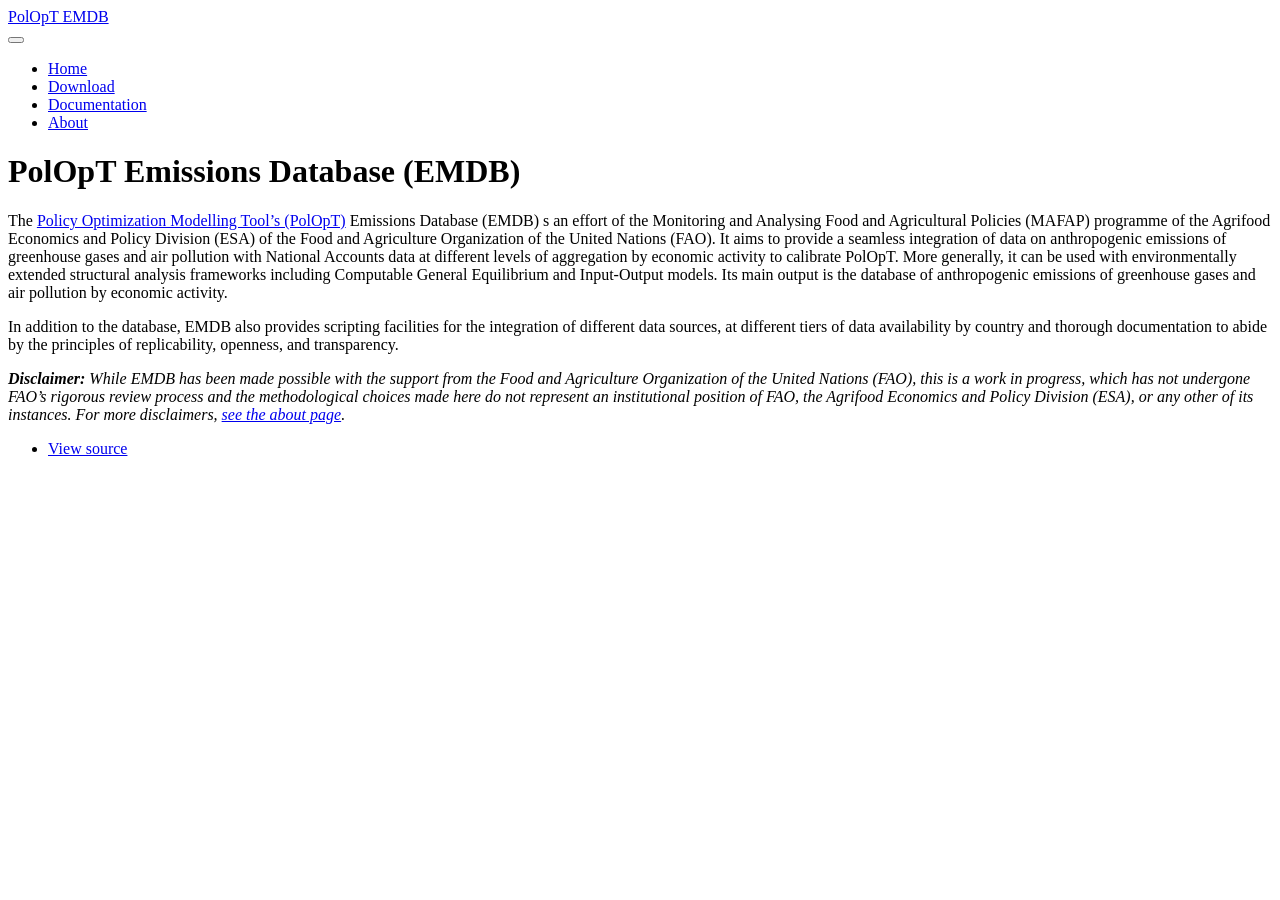
==== docs/index.html @ 10014f80 "Clarified institutional departments behind the effort" ====
<!DOCTYPE html>
<html xmlns="http://www.w3.org/1999/xhtml" lang="en" xml:lang="en"><head>

<meta charset="utf-8">
<meta name="generator" content="quarto-1.6.40">

<meta name="viewport" content="width=device-width, initial-scale=1.0, user-scalable=yes">


<title>PolOpT Emissions Database (EMDB) – PolOpT EMDB</title>
<style>
code{white-space: pre-wrap;}
span.smallcaps{font-variant: small-caps;}
div.columns{display: flex; gap: min(4vw, 1.5em);}
div.column{flex: auto; overflow-x: auto;}
div.hanging-indent{margin-left: 1.5em; text-indent: -1.5em;}
ul.task-list{list-style: none;}
ul.task-list li input[type="checkbox"] {
  width: 0.8em;
  margin: 0 0.8em 0.2em -1em; /* quarto-specific, see https://github.com/quarto-dev/quarto-cli/issues/4556 */ 
  vertical-align: middle;
}
</style>


<script src="site_libs/quarto-nav/quarto-nav.js"></script>
<script src="site_libs/clipboard/clipboard.min.js"></script>
<script src="site_libs/quarto-search/autocomplete.umd.js"></script>
<script src="site_libs/quarto-search/fuse.min.js"></script>
<script src="site_libs/quarto-search/quarto-search.js"></script>
<meta name="quarto:offset" content="./">
<script src="site_libs/quarto-html/quarto.js"></script>
<script src="site_libs/quarto-html/popper.min.js"></script>
<script src="site_libs/quarto-html/tippy.umd.min.js"></script>
<script src="site_libs/quarto-html/anchor.min.js"></script>
<link href="site_libs/quarto-html/tippy.css" rel="stylesheet">
<link href="site_libs/quarto-html/quarto-syntax-highlighting-549806ee2085284f45b00abea8c6df48.css" rel="stylesheet" id="quarto-text-highlighting-styles">
<script src="site_libs/bootstrap/bootstrap.min.js"></script>
<link href="site_libs/bootstrap/bootstrap-icons.css" rel="stylesheet">
<link href="site_libs/bootstrap/bootstrap-f70edf1ebb926de73a17a7e6d4beca0d.min.css" rel="stylesheet" append-hash="true" id="quarto-bootstrap" data-mode="light">
<script id="quarto-search-options" type="application/json">{
  "location": "navbar",
  "copy-button": false,
  "collapse-after": 3,
  "panel-placement": "end",
  "type": "overlay",
  "limit": 50,
  "keyboard-shortcut": [
    "f",
    "/",
    "s"
  ],
  "show-item-context": false,
  "language": {
    "search-no-results-text": "No results",
    "search-matching-documents-text": "matching documents",
    "search-copy-link-title": "Copy link to search",
    "search-hide-matches-text": "Hide additional matches",
    "search-more-match-text": "more match in this document",
    "search-more-matches-text": "more matches in this document",
    "search-clear-button-title": "Clear",
    "search-text-placeholder": "",
    "search-detached-cancel-button-title": "Cancel",
    "search-submit-button-title": "Submit",
    "search-label": "Search"
  }
}</script>


<link rel="stylesheet" href="styles.css">
</head>

<body class="nav-fixed">

<div id="quarto-search-results"></div>
  <header id="quarto-header" class="headroom fixed-top">
    <nav class="navbar navbar-expand-lg " data-bs-theme="dark">
      <div class="navbar-container container-fluid">
      <div class="navbar-brand-container mx-auto">
    <a class="navbar-brand" href="./index.html">
    <span class="navbar-title">PolOpT EMDB</span>
    </a>
  </div>
            <div id="quarto-search" class="" title="Search"></div>
          <button class="navbar-toggler" type="button" data-bs-toggle="collapse" data-bs-target="#navbarCollapse" aria-controls="navbarCollapse" role="menu" aria-expanded="false" aria-label="Toggle navigation" onclick="if (window.quartoToggleHeadroom) { window.quartoToggleHeadroom(); }">
  <span class="navbar-toggler-icon"></span>
</button>
          <div class="collapse navbar-collapse" id="navbarCollapse">
            <ul class="navbar-nav navbar-nav-scroll me-auto">
  <li class="nav-item">
    <a class="nav-link active" href="./index.html" aria-current="page"> 
<span class="menu-text">Home</span></a>
  </li>  
  <li class="nav-item">
    <a class="nav-link" href="./download.html"> 
<span class="menu-text">Download</span></a>
  </li>  
  <li class="nav-item">
    <a class="nav-link" href="./documentation/index.html"> 
<span class="menu-text">Documentation</span></a>
  </li>  
  <li class="nav-item">
    <a class="nav-link" href="./about.html"> 
<span class="menu-text">About</span></a>
  </li>  
</ul>
          </div> <!-- /navcollapse -->
            <div class="quarto-navbar-tools">
</div>
      </div> <!-- /container-fluid -->
    </nav>
</header>
<!-- content -->
<div id="quarto-content" class="quarto-container page-columns page-rows-contents page-layout-article page-navbar">
<!-- sidebar -->
<!-- margin-sidebar -->
    <div id="quarto-margin-sidebar" class="sidebar margin-sidebar zindex-bottom">
        
    </div>
<!-- main -->
<main class="content" id="quarto-document-content">

<header id="title-block-header" class="quarto-title-block default">
<div class="quarto-title">
<h1 class="title">PolOpT Emissions Database (EMDB)</h1>
</div>



<div class="quarto-title-meta">

    
  
    
  </div>
  


</header>


<p>The <a href="https://openknowledge.fao.org/items/a9b06566-1128-4032-9c6e-203211f1d288">Policy Optimization Modelling Tool’s (PolOpT)</a> Emissions Database (EMDB) s an effort of the Monitoring and Analysing Food and Agricultural Policies (MAFAP) programme of the Agrifood Economics and Policy Division (ESA) of the Food and Agriculture Organization of the United Nations (FAO). It aims to provide a seamless integration of data on anthropogenic emissions of greenhouse gases and air pollution with National Accounts data at different levels of aggregation by economic activity to calibrate PolOpT. More generally, it can be used with environmentally extended structural analysis frameworks including Computable General Equilibrium and Input-Output models. Its main output is the database of anthropogenic emissions of greenhouse gases and air pollution by economic activity.</p>
<p>In addition to the database, EMDB also provides scripting facilities for the integration of different data sources, at different tiers of data availability by country and thorough documentation to abide by the principles of replicability, openness, and transparency.</p>
<p><em><strong>Disclaimer:</strong> While EMDB has been made possible with the support from the Food and Agriculture Organization of the United Nations (FAO), this is a work in progress, which has not undergone FAO’s rigorous review process and the methodological choices made here do not represent an institutional position of FAO, the Agrifood Economics and Policy Division (ESA), or any other of its instances. For more disclaimers, <a href="./about.html#disclaimer">see the about page</a>.</em></p>



</main> <!-- /main -->
<script id="quarto-html-after-body" type="application/javascript">
window.document.addEventListener("DOMContentLoaded", function (event) {
  const toggleBodyColorMode = (bsSheetEl) => {
    const mode = bsSheetEl.getAttribute("data-mode");
    const bodyEl = window.document.querySelector("body");
    if (mode === "dark") {
      bodyEl.classList.add("quarto-dark");
      bodyEl.classList.remove("quarto-light");
    } else {
      bodyEl.classList.add("quarto-light");
      bodyEl.classList.remove("quarto-dark");
    }
  }
  const toggleBodyColorPrimary = () => {
    const bsSheetEl = window.document.querySelector("link#quarto-bootstrap");
    if (bsSheetEl) {
      toggleBodyColorMode(bsSheetEl);
    }
  }
  toggleBodyColorPrimary();  
  const icon = "";
  const anchorJS = new window.AnchorJS();
  anchorJS.options = {
    placement: 'right',
    icon: icon
  };
  anchorJS.add('.anchored');
  const isCodeAnnotation = (el) => {
    for (const clz of el.classList) {
      if (clz.startsWith('code-annotation-')) {                     
        return true;
      }
    }
    return false;
  }
  const onCopySuccess = function(e) {
    // button target
    const button = e.trigger;
    // don't keep focus
    button.blur();
    // flash "checked"
    button.classList.add('code-copy-button-checked');
    var currentTitle = button.getAttribute("title");
    button.setAttribute("title", "Copied!");
    let tooltip;
    if (window.bootstrap) {
      button.setAttribute("data-bs-toggle", "tooltip");
      button.setAttribute("data-bs-placement", "left");
      button.setAttribute("data-bs-title", "Copied!");
      tooltip = new bootstrap.Tooltip(button, 
        { trigger: "manual", 
          customClass: "code-copy-button-tooltip",
          offset: [0, -8]});
      tooltip.show();    
    }
    setTimeout(function() {
      if (tooltip) {
        tooltip.hide();
        button.removeAttribute("data-bs-title");
        button.removeAttribute("data-bs-toggle");
        button.removeAttribute("data-bs-placement");
      }
      button.setAttribute("title", currentTitle);
      button.classList.remove('code-copy-button-checked');
    }, 1000);
    // clear code selection
    e.clearSelection();
  }
  const getTextToCopy = function(trigger) {
      const codeEl = trigger.previousElementSibling.cloneNode(true);
      for (const childEl of codeEl.children) {
        if (isCodeAnnotation(childEl)) {
          childEl.remove();
        }
      }
      return codeEl.innerText;
  }
  const clipboard = new window.ClipboardJS('.code-copy-button:not([data-in-quarto-modal])', {
    text: getTextToCopy
  });
  clipboard.on('success', onCopySuccess);
  if (window.document.getElementById('quarto-embedded-source-code-modal')) {
    const clipboardModal = new window.ClipboardJS('.code-copy-button[data-in-quarto-modal]', {
      text: getTextToCopy,
      container: window.document.getElementById('quarto-embedded-source-code-modal')
    });
    clipboardModal.on('success', onCopySuccess);
  }
    var localhostRegex = new RegExp(/^(?:http|https):\/\/localhost\:?[0-9]*\//);
    var mailtoRegex = new RegExp(/^mailto:/);
      var filterRegex = new RegExp('/' + window.location.host + '/');
    var isInternal = (href) => {
        return filterRegex.test(href) || localhostRegex.test(href) || mailtoRegex.test(href);
    }
    // Inspect non-navigation links and adorn them if external
 	var links = window.document.querySelectorAll('a[href]:not(.nav-link):not(.navbar-brand):not(.toc-action):not(.sidebar-link):not(.sidebar-item-toggle):not(.pagination-link):not(.no-external):not([aria-hidden]):not(.dropdown-item):not(.quarto-navigation-tool):not(.about-link)');
    for (var i=0; i<links.length; i++) {
      const link = links[i];
      if (!isInternal(link.href)) {
        // undo the damage that might have been done by quarto-nav.js in the case of
        // links that we want to consider external
        if (link.dataset.originalHref !== undefined) {
          link.href = link.dataset.originalHref;
        }
      }
    }
  function tippyHover(el, contentFn, onTriggerFn, onUntriggerFn) {
    const config = {
      allowHTML: true,
      maxWidth: 500,
      delay: 100,
      arrow: false,
      appendTo: function(el) {
          return el.parentElement;
      },
      interactive: true,
      interactiveBorder: 10,
      theme: 'quarto',
      placement: 'bottom-start',
    };
    if (contentFn) {
      config.content = contentFn;
    }
    if (onTriggerFn) {
      config.onTrigger = onTriggerFn;
    }
    if (onUntriggerFn) {
      config.onUntrigger = onUntriggerFn;
    }
    window.tippy(el, config); 
  }
  const noterefs = window.document.querySelectorAll('a[role="doc-noteref"]');
  for (var i=0; i<noterefs.length; i++) {
    const ref = noterefs[i];
    tippyHover(ref, function() {
      // use id or data attribute instead here
      let href = ref.getAttribute('data-footnote-href') || ref.getAttribute('href');
      try { href = new URL(href).hash; } catch {}
      const id = href.replace(/^#\/?/, "");
      const note = window.document.getElementById(id);
      if (note) {
        return note.innerHTML;
      } else {
        return "";
      }
    });
  }
  const xrefs = window.document.querySelectorAll('a.quarto-xref');
  const processXRef = (id, note) => {
    // Strip column container classes
    const stripColumnClz = (el) => {
      el.classList.remove("page-full", "page-columns");
      if (el.children) {
        for (const child of el.children) {
          stripColumnClz(child);
        }
      }
    }
    stripColumnClz(note)
    if (id === null || id.startsWith('sec-')) {
      // Special case sections, only their first couple elements
      const container = document.createElement("div");
      if (note.children && note.children.length > 2) {
        container.appendChild(note.children[0].cloneNode(true));
        for (let i = 1; i < note.children.length; i++) {
          const child = note.children[i];
          if (child.tagName === "P" && child.innerText === "") {
            continue;
          } else {
            container.appendChild(child.cloneNode(true));
            break;
          }
        }
        if (window.Quarto?.typesetMath) {
          window.Quarto.typesetMath(container);
        }
        return container.innerHTML
      } else {
        if (window.Quarto?.typesetMath) {
          window.Quarto.typesetMath(note);
        }
        return note.innerHTML;
      }
    } else {
      // Remove any anchor links if they are present
      const anchorLink = note.querySelector('a.anchorjs-link');
      if (anchorLink) {
        anchorLink.remove();
      }
      if (window.Quarto?.typesetMath) {
        window.Quarto.typesetMath(note);
      }
      if (note.classList.contains("callout")) {
        return note.outerHTML;
      } else {
        return note.innerHTML;
      }
    }
  }
  for (var i=0; i<xrefs.length; i++) {
    const xref = xrefs[i];
    tippyHover(xref, undefined, function(instance) {
      instance.disable();
      let url = xref.getAttribute('href');
      let hash = undefined; 
      if (url.startsWith('#')) {
        hash = url;
      } else {
        try { hash = new URL(url).hash; } catch {}
      }
      if (hash) {
        const id = hash.replace(/^#\/?/, "");
        const note = window.document.getElementById(id);
        if (note !== null) {
          try {
            const html = processXRef(id, note.cloneNode(true));
            instance.setContent(html);
          } finally {
            instance.enable();
            instance.show();
          }
        } else {
          // See if we can fetch this
          fetch(url.split('#')[0])
          .then(res => res.text())
          .then(html => {
            const parser = new DOMParser();
            const htmlDoc = parser.parseFromString(html, "text/html");
            const note = htmlDoc.getElementById(id);
            if (note !== null) {
              const html = processXRef(id, note);
              instance.setContent(html);
            } 
          }).finally(() => {
            instance.enable();
            instance.show();
          });
        }
      } else {
        // See if we can fetch a full url (with no hash to target)
        // This is a special case and we should probably do some content thinning / targeting
        fetch(url)
        .then(res => res.text())
        .then(html => {
          const parser = new DOMParser();
          const htmlDoc = parser.parseFromString(html, "text/html");
          const note = htmlDoc.querySelector('main.content');
          if (note !== null) {
            // This should only happen for chapter cross references
            // (since there is no id in the URL)
            // remove the first header
            if (note.children.length > 0 && note.children[0].tagName === "HEADER") {
              note.children[0].remove();
            }
            const html = processXRef(null, note);
            instance.setContent(html);
          } 
        }).finally(() => {
          instance.enable();
          instance.show();
        });
      }
    }, function(instance) {
    });
  }
      let selectedAnnoteEl;
      const selectorForAnnotation = ( cell, annotation) => {
        let cellAttr = 'data-code-cell="' + cell + '"';
        let lineAttr = 'data-code-annotation="' +  annotation + '"';
        const selector = 'span[' + cellAttr + '][' + lineAttr + ']';
        return selector;
      }
      const selectCodeLines = (annoteEl) => {
        const doc = window.document;
        const targetCell = annoteEl.getAttribute("data-target-cell");
        const targetAnnotation = annoteEl.getAttribute("data-target-annotation");
        const annoteSpan = window.document.querySelector(selectorForAnnotation(targetCell, targetAnnotation));
        const lines = annoteSpan.getAttribute("data-code-lines").split(",");
        const lineIds = lines.map((line) => {
          return targetCell + "-" + line;
        })
        let top = null;
        let height = null;
        let parent = null;
        if (lineIds.length > 0) {
            //compute the position of the single el (top and bottom and make a div)
            const el = window.document.getElementById(lineIds[0]);
            top = el.offsetTop;
            height = el.offsetHeight;
            parent = el.parentElement.parentElement;
          if (lineIds.length > 1) {
            const lastEl = window.document.getElementById(lineIds[lineIds.length - 1]);
            const bottom = lastEl.offsetTop + lastEl.offsetHeight;
            height = bottom - top;
          }
          if (top !== null && height !== null && parent !== null) {
            // cook up a div (if necessary) and position it 
            let div = window.document.getElementById("code-annotation-line-highlight");
            if (div === null) {
              div = window.document.createElement("div");
              div.setAttribute("id", "code-annotation-line-highlight");
              div.style.position = 'absolute';
              parent.appendChild(div);
            }
            div.style.top = top - 2 + "px";
            div.style.height = height + 4 + "px";
            div.style.left = 0;
            let gutterDiv = window.document.getElementById("code-annotation-line-highlight-gutter");
            if (gutterDiv === null) {
              gutterDiv = window.document.createElement("div");
              gutterDiv.setAttribute("id", "code-annotation-line-highlight-gutter");
              gutterDiv.style.position = 'absolute';
              const codeCell = window.document.getElementById(targetCell);
              const gutter = codeCell.querySelector('.code-annotation-gutter');
              gutter.appendChild(gutterDiv);
            }
            gutterDiv.style.top = top - 2 + "px";
            gutterDiv.style.height = height + 4 + "px";
          }
          selectedAnnoteEl = annoteEl;
        }
      };
      const unselectCodeLines = () => {
        const elementsIds = ["code-annotation-line-highlight", "code-annotation-line-highlight-gutter"];
        elementsIds.forEach((elId) => {
          const div = window.document.getElementById(elId);
          if (div) {
            div.remove();
          }
        });
        selectedAnnoteEl = undefined;
      };
        // Handle positioning of the toggle
    window.addEventListener(
      "resize",
      throttle(() => {
        elRect = undefined;
        if (selectedAnnoteEl) {
          selectCodeLines(selectedAnnoteEl);
        }
      }, 10)
    );
    function throttle(fn, ms) {
    let throttle = false;
    let timer;
      return (...args) => {
        if(!throttle) { // first call gets through
            fn.apply(this, args);
            throttle = true;
        } else { // all the others get throttled
            if(timer) clearTimeout(timer); // cancel #2
            timer = setTimeout(() => {
              fn.apply(this, args);
              timer = throttle = false;
            }, ms);
        }
      };
    }
      // Attach click handler to the DT
      const annoteDls = window.document.querySelectorAll('dt[data-target-cell]');
      for (const annoteDlNode of annoteDls) {
        annoteDlNode.addEventListener('click', (event) => {
          const clickedEl = event.target;
          if (clickedEl !== selectedAnnoteEl) {
            unselectCodeLines();
            const activeEl = window.document.querySelector('dt[data-target-cell].code-annotation-active');
            if (activeEl) {
              activeEl.classList.remove('code-annotation-active');
            }
            selectCodeLines(clickedEl);
            clickedEl.classList.add('code-annotation-active');
          } else {
            // Unselect the line
            unselectCodeLines();
            clickedEl.classList.remove('code-annotation-active');
          }
        });
      }
  const findCites = (el) => {
    const parentEl = el.parentElement;
    if (parentEl) {
      const cites = parentEl.dataset.cites;
      if (cites) {
        return {
          el,
          cites: cites.split(' ')
        };
      } else {
        return findCites(el.parentElement)
      }
    } else {
      return undefined;
    }
  };
  var bibliorefs = window.document.querySelectorAll('a[role="doc-biblioref"]');
  for (var i=0; i<bibliorefs.length; i++) {
    const ref = bibliorefs[i];
    const citeInfo = findCites(ref);
    if (citeInfo) {
      tippyHover(citeInfo.el, function() {
        var popup = window.document.createElement('div');
        citeInfo.cites.forEach(function(cite) {
          var citeDiv = window.document.createElement('div');
          citeDiv.classList.add('hanging-indent');
          citeDiv.classList.add('csl-entry');
          var biblioDiv = window.document.getElementById('ref-' + cite);
          if (biblioDiv) {
            citeDiv.innerHTML = biblioDiv.innerHTML;
          }
          popup.appendChild(citeDiv);
        });
        return popup.innerHTML;
      });
    }
  }
});
</script>
</div> <!-- /content -->




<footer class="footer"><div class="nav-footer"><div class="nav-footer-center"><div class="toc-actions"><ul><li><a href="https://github.com/renatovargas/gears/blob/master/index.qmd" class="toc-action"><i class="bi bi-github"></i>View source</a></li></ul></div></div></div></footer></body></html>
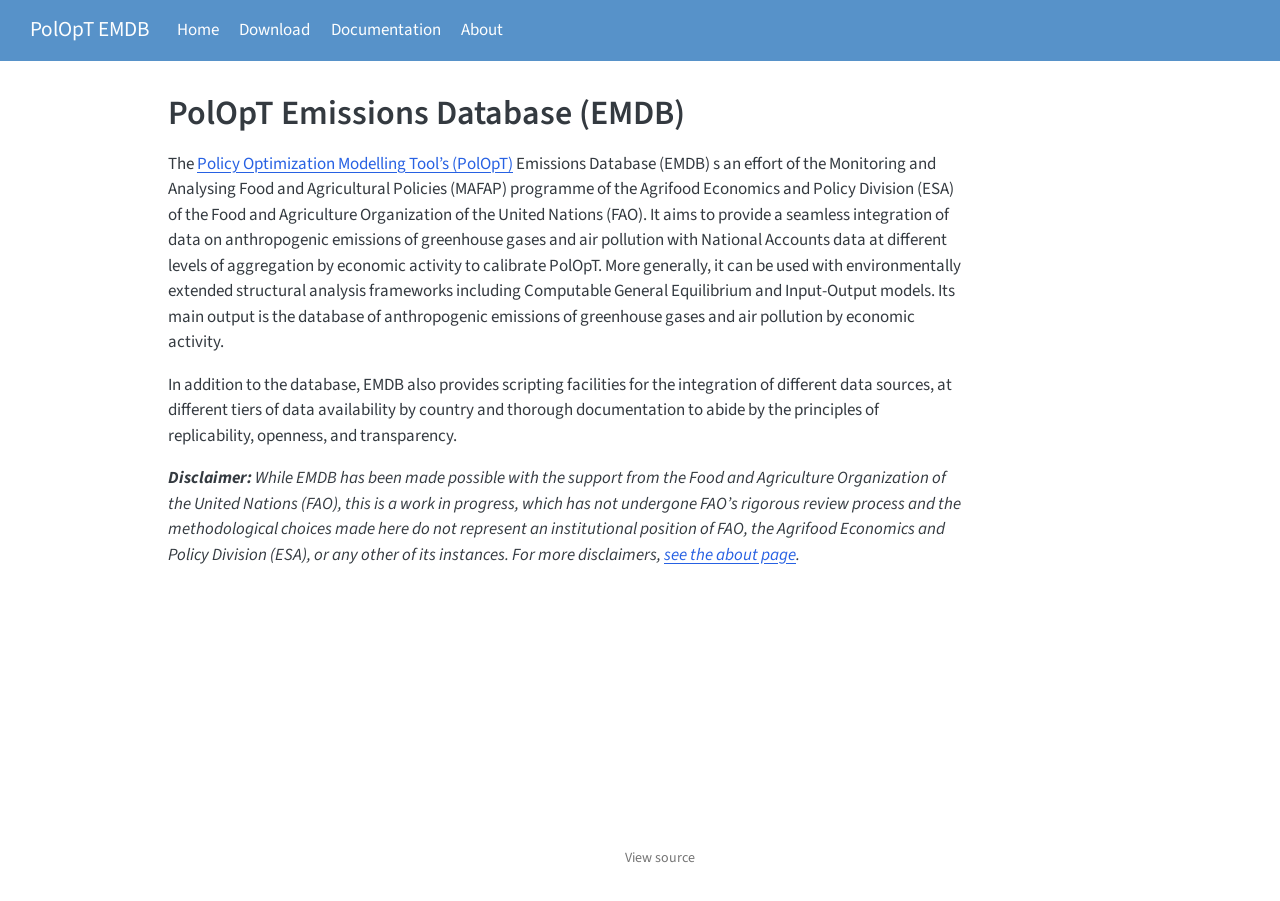
==== commit 963838a5: "Fixed Ethiopia" ====
--- a/docs/index.html
+++ b/docs/index.html
@@ -2,7 +2,7 @@
 <html xmlns="http://www.w3.org/1999/xhtml" lang="en" xml:lang="en"><head>
 
 <meta charset="utf-8">
-<meta name="generator" content="quarto-1.6.40">
+<meta name="generator" content="quarto-1.7.32">
 
 <meta name="viewport" content="width=device-width, initial-scale=1.0, user-scalable=yes">
 
@@ -29,15 +29,16 @@
 <script src="site_libs/quarto-search/fuse.min.js"></script>
 <script src="site_libs/quarto-search/quarto-search.js"></script>
 <meta name="quarto:offset" content="./">
-<script src="site_libs/quarto-html/quarto.js"></script>
+<script src="site_libs/quarto-html/quarto.js" type="module"></script>
+<script src="site_libs/quarto-html/tabsets/tabsets.js" type="module"></script>
 <script src="site_libs/quarto-html/popper.min.js"></script>
 <script src="site_libs/quarto-html/tippy.umd.min.js"></script>
 <script src="site_libs/quarto-html/anchor.min.js"></script>
 <link href="site_libs/quarto-html/tippy.css" rel="stylesheet">
-<link href="site_libs/quarto-html/quarto-syntax-highlighting-549806ee2085284f45b00abea8c6df48.css" rel="stylesheet" id="quarto-text-highlighting-styles">
+<link href="site_libs/quarto-html/quarto-syntax-highlighting-37eea08aefeeee20ff55810ff984fec1.css" rel="stylesheet" id="quarto-text-highlighting-styles">
 <script src="site_libs/bootstrap/bootstrap.min.js"></script>
 <link href="site_libs/bootstrap/bootstrap-icons.css" rel="stylesheet">
-<link href="site_libs/bootstrap/bootstrap-f70edf1ebb926de73a17a7e6d4beca0d.min.css" rel="stylesheet" append-hash="true" id="quarto-bootstrap" data-mode="light">
+<link href="site_libs/bootstrap/bootstrap-858f586298d17259b84a7299c9278920.min.css" rel="stylesheet" append-hash="true" id="quarto-bootstrap" data-mode="light">
 <script id="quarto-search-options" type="application/json">{
   "location": "navbar",
   "copy-button": false,
@@ -70,7 +71,7 @@
 <link rel="stylesheet" href="styles.css">
 </head>
 
-<body class="nav-fixed">
+<body class="nav-fixed quarto-light">
 
 <div id="quarto-search-results"></div>
   <header id="quarto-header" class="headroom fixed-top">
@@ -147,236 +148,242 @@
 
 </main> <!-- /main -->
 <script id="quarto-html-after-body" type="application/javascript">
-window.document.addEventListener("DOMContentLoaded", function (event) {
-  const toggleBodyColorMode = (bsSheetEl) => {
-    const mode = bsSheetEl.getAttribute("data-mode");
-    const bodyEl = window.document.querySelector("body");
-    if (mode === "dark") {
-      bodyEl.classList.add("quarto-dark");
-      bodyEl.classList.remove("quarto-light");
-    } else {
-      bodyEl.classList.add("quarto-light");
-      bodyEl.classList.remove("quarto-dark");
-    }
-  }
-  const toggleBodyColorPrimary = () => {
-    const bsSheetEl = window.document.querySelector("link#quarto-bootstrap");
-    if (bsSheetEl) {
-      toggleBodyColorMode(bsSheetEl);
-    }
-  }
-  toggleBodyColorPrimary();  
-  const icon = "";
-  const anchorJS = new window.AnchorJS();
-  anchorJS.options = {
-    placement: 'right',
-    icon: icon
-  };
-  anchorJS.add('.anchored');
-  const isCodeAnnotation = (el) => {
-    for (const clz of el.classList) {
-      if (clz.startsWith('code-annotation-')) {                     
-        return true;
-      }
-    }
-    return false;
-  }
-  const onCopySuccess = function(e) {
-    // button target
-    const button = e.trigger;
-    // don't keep focus
-    button.blur();
-    // flash "checked"
-    button.classList.add('code-copy-button-checked');
-    var currentTitle = button.getAttribute("title");
-    button.setAttribute("title", "Copied!");
-    let tooltip;
-    if (window.bootstrap) {
-      button.setAttribute("data-bs-toggle", "tooltip");
-      button.setAttribute("data-bs-placement", "left");
-      button.setAttribute("data-bs-title", "Copied!");
-      tooltip = new bootstrap.Tooltip(button, 
-        { trigger: "manual", 
-          customClass: "code-copy-button-tooltip",
-          offset: [0, -8]});
-      tooltip.show();    
-    }
-    setTimeout(function() {
-      if (tooltip) {
-        tooltip.hide();
-        button.removeAttribute("data-bs-title");
-        button.removeAttribute("data-bs-toggle");
-        button.removeAttribute("data-bs-placement");
-      }
-      button.setAttribute("title", currentTitle);
-      button.classList.remove('code-copy-button-checked');
-    }, 1000);
-    // clear code selection
-    e.clearSelection();
-  }
-  const getTextToCopy = function(trigger) {
-      const codeEl = trigger.previousElementSibling.cloneNode(true);
-      for (const childEl of codeEl.children) {
-        if (isCodeAnnotation(childEl)) {
-          childEl.remove();
-        }
-      }
-      return codeEl.innerText;
-  }
-  const clipboard = new window.ClipboardJS('.code-copy-button:not([data-in-quarto-modal])', {
-    text: getTextToCopy
-  });
-  clipboard.on('success', onCopySuccess);
-  if (window.document.getElementById('quarto-embedded-source-code-modal')) {
-    const clipboardModal = new window.ClipboardJS('.code-copy-button[data-in-quarto-modal]', {
-      text: getTextToCopy,
-      container: window.document.getElementById('quarto-embedded-source-code-modal')
+  window.document.addEventListener("DOMContentLoaded", function (event) {
+    const icon = "";
+    const anchorJS = new window.AnchorJS();
+    anchorJS.options = {
+      placement: 'right',
+      icon: icon
+    };
+    anchorJS.add('.anchored');
+    const isCodeAnnotation = (el) => {
+      for (const clz of el.classList) {
+        if (clz.startsWith('code-annotation-')) {                     
+          return true;
+        }
+      }
+      return false;
+    }
+    const onCopySuccess = function(e) {
+      // button target
+      const button = e.trigger;
+      // don't keep focus
+      button.blur();
+      // flash "checked"
+      button.classList.add('code-copy-button-checked');
+      var currentTitle = button.getAttribute("title");
+      button.setAttribute("title", "Copied!");
+      let tooltip;
+      if (window.bootstrap) {
+        button.setAttribute("data-bs-toggle", "tooltip");
+        button.setAttribute("data-bs-placement", "left");
+        button.setAttribute("data-bs-title", "Copied!");
+        tooltip = new bootstrap.Tooltip(button, 
+          { trigger: "manual", 
+            customClass: "code-copy-button-tooltip",
+            offset: [0, -8]});
+        tooltip.show();    
+      }
+      setTimeout(function() {
+        if (tooltip) {
+          tooltip.hide();
+          button.removeAttribute("data-bs-title");
+          button.removeAttribute("data-bs-toggle");
+          button.removeAttribute("data-bs-placement");
+        }
+        button.setAttribute("title", currentTitle);
+        button.classList.remove('code-copy-button-checked');
+      }, 1000);
+      // clear code selection
+      e.clearSelection();
+    }
+    const getTextToCopy = function(trigger) {
+        const codeEl = trigger.previousElementSibling.cloneNode(true);
+        for (const childEl of codeEl.children) {
+          if (isCodeAnnotation(childEl)) {
+            childEl.remove();
+          }
+        }
+        return codeEl.innerText;
+    }
+    const clipboard = new window.ClipboardJS('.code-copy-button:not([data-in-quarto-modal])', {
+      text: getTextToCopy
     });
-    clipboardModal.on('success', onCopySuccess);
-  }
-    var localhostRegex = new RegExp(/^(?:http|https):\/\/localhost\:?[0-9]*\//);
-    var mailtoRegex = new RegExp(/^mailto:/);
-      var filterRegex = new RegExp('/' + window.location.host + '/');
-    var isInternal = (href) => {
-        return filterRegex.test(href) || localhostRegex.test(href) || mailtoRegex.test(href);
-    }
-    // Inspect non-navigation links and adorn them if external
- 	var links = window.document.querySelectorAll('a[href]:not(.nav-link):not(.navbar-brand):not(.toc-action):not(.sidebar-link):not(.sidebar-item-toggle):not(.pagination-link):not(.no-external):not([aria-hidden]):not(.dropdown-item):not(.quarto-navigation-tool):not(.about-link)');
-    for (var i=0; i<links.length; i++) {
-      const link = links[i];
-      if (!isInternal(link.href)) {
-        // undo the damage that might have been done by quarto-nav.js in the case of
-        // links that we want to consider external
-        if (link.dataset.originalHref !== undefined) {
-          link.href = link.dataset.originalHref;
-        }
-      }
-    }
-  function tippyHover(el, contentFn, onTriggerFn, onUntriggerFn) {
-    const config = {
-      allowHTML: true,
-      maxWidth: 500,
-      delay: 100,
-      arrow: false,
-      appendTo: function(el) {
-          return el.parentElement;
-      },
-      interactive: true,
-      interactiveBorder: 10,
-      theme: 'quarto',
-      placement: 'bottom-start',
-    };
-    if (contentFn) {
-      config.content = contentFn;
-    }
-    if (onTriggerFn) {
-      config.onTrigger = onTriggerFn;
-    }
-    if (onUntriggerFn) {
-      config.onUntrigger = onUntriggerFn;
-    }
-    window.tippy(el, config); 
-  }
-  const noterefs = window.document.querySelectorAll('a[role="doc-noteref"]');
-  for (var i=0; i<noterefs.length; i++) {
-    const ref = noterefs[i];
-    tippyHover(ref, function() {
-      // use id or data attribute instead here
-      let href = ref.getAttribute('data-footnote-href') || ref.getAttribute('href');
-      try { href = new URL(href).hash; } catch {}
-      const id = href.replace(/^#\/?/, "");
-      const note = window.document.getElementById(id);
-      if (note) {
-        return note.innerHTML;
+    clipboard.on('success', onCopySuccess);
+    if (window.document.getElementById('quarto-embedded-source-code-modal')) {
+      const clipboardModal = new window.ClipboardJS('.code-copy-button[data-in-quarto-modal]', {
+        text: getTextToCopy,
+        container: window.document.getElementById('quarto-embedded-source-code-modal')
+      });
+      clipboardModal.on('success', onCopySuccess);
+    }
+      var localhostRegex = new RegExp(/^(?:http|https):\/\/localhost\:?[0-9]*\//);
+      var mailtoRegex = new RegExp(/^mailto:/);
+        var filterRegex = new RegExp('/' + window.location.host + '/');
+      var isInternal = (href) => {
+          return filterRegex.test(href) || localhostRegex.test(href) || mailtoRegex.test(href);
+      }
+      // Inspect non-navigation links and adorn them if external
+     var links = window.document.querySelectorAll('a[href]:not(.nav-link):not(.navbar-brand):not(.toc-action):not(.sidebar-link):not(.sidebar-item-toggle):not(.pagination-link):not(.no-external):not([aria-hidden]):not(.dropdown-item):not(.quarto-navigation-tool):not(.about-link)');
+      for (var i=0; i<links.length; i++) {
+        const link = links[i];
+        if (!isInternal(link.href)) {
+          // undo the damage that might have been done by quarto-nav.js in the case of
+          // links that we want to consider external
+          if (link.dataset.originalHref !== undefined) {
+            link.href = link.dataset.originalHref;
+          }
+        }
+      }
+    function tippyHover(el, contentFn, onTriggerFn, onUntriggerFn) {
+      const config = {
+        allowHTML: true,
+        maxWidth: 500,
+        delay: 100,
+        arrow: false,
+        appendTo: function(el) {
+            return el.parentElement;
+        },
+        interactive: true,
+        interactiveBorder: 10,
+        theme: 'quarto',
+        placement: 'bottom-start',
+      };
+      if (contentFn) {
+        config.content = contentFn;
+      }
+      if (onTriggerFn) {
+        config.onTrigger = onTriggerFn;
+      }
+      if (onUntriggerFn) {
+        config.onUntrigger = onUntriggerFn;
+      }
+      window.tippy(el, config); 
+    }
+    const noterefs = window.document.querySelectorAll('a[role="doc-noteref"]');
+    for (var i=0; i<noterefs.length; i++) {
+      const ref = noterefs[i];
+      tippyHover(ref, function() {
+        // use id or data attribute instead here
+        let href = ref.getAttribute('data-footnote-href') || ref.getAttribute('href');
+        try { href = new URL(href).hash; } catch {}
+        const id = href.replace(/^#\/?/, "");
+        const note = window.document.getElementById(id);
+        if (note) {
+          return note.innerHTML;
+        } else {
+          return "";
+        }
+      });
+    }
+    const xrefs = window.document.querySelectorAll('a.quarto-xref');
+    const processXRef = (id, note) => {
+      // Strip column container classes
+      const stripColumnClz = (el) => {
+        el.classList.remove("page-full", "page-columns");
+        if (el.children) {
+          for (const child of el.children) {
+            stripColumnClz(child);
+          }
+        }
+      }
+      stripColumnClz(note)
+      if (id === null || id.startsWith('sec-')) {
+        // Special case sections, only their first couple elements
+        const container = document.createElement("div");
+        if (note.children && note.children.length > 2) {
+          container.appendChild(note.children[0].cloneNode(true));
+          for (let i = 1; i < note.children.length; i++) {
+            const child = note.children[i];
+            if (child.tagName === "P" && child.innerText === "") {
+              continue;
+            } else {
+              container.appendChild(child.cloneNode(true));
+              break;
+            }
+          }
+          if (window.Quarto?.typesetMath) {
+            window.Quarto.typesetMath(container);
+          }
+          return container.innerHTML
+        } else {
+          if (window.Quarto?.typesetMath) {
+            window.Quarto.typesetMath(note);
+          }
+          return note.innerHTML;
+        }
       } else {
-        return "";
-      }
-    });
-  }
-  const xrefs = window.document.querySelectorAll('a.quarto-xref');
-  const processXRef = (id, note) => {
-    // Strip column container classes
-    const stripColumnClz = (el) => {
-      el.classList.remove("page-full", "page-columns");
-      if (el.children) {
-        for (const child of el.children) {
-          stripColumnClz(child);
-        }
-      }
-    }
-    stripColumnClz(note)
-    if (id === null || id.startsWith('sec-')) {
-      // Special case sections, only their first couple elements
-      const container = document.createElement("div");
-      if (note.children && note.children.length > 2) {
-        container.appendChild(note.children[0].cloneNode(true));
-        for (let i = 1; i < note.children.length; i++) {
-          const child = note.children[i];
-          if (child.tagName === "P" && child.innerText === "") {
-            continue;
-          } else {
-            container.appendChild(child.cloneNode(true));
-            break;
-          }
-        }
-        if (window.Quarto?.typesetMath) {
-          window.Quarto.typesetMath(container);
-        }
-        return container.innerHTML
-      } else {
+        // Remove any anchor links if they are present
+        const anchorLink = note.querySelector('a.anchorjs-link');
+        if (anchorLink) {
+          anchorLink.remove();
+        }
         if (window.Quarto?.typesetMath) {
           window.Quarto.typesetMath(note);
         }
-        return note.innerHTML;
-      }
-    } else {
-      // Remove any anchor links if they are present
-      const anchorLink = note.querySelector('a.anchorjs-link');
-      if (anchorLink) {
-        anchorLink.remove();
-      }
-      if (window.Quarto?.typesetMath) {
-        window.Quarto.typesetMath(note);
-      }
-      if (note.classList.contains("callout")) {
-        return note.outerHTML;
-      } else {
-        return note.innerHTML;
-      }
-    }
-  }
-  for (var i=0; i<xrefs.length; i++) {
-    const xref = xrefs[i];
-    tippyHover(xref, undefined, function(instance) {
-      instance.disable();
-      let url = xref.getAttribute('href');
-      let hash = undefined; 
-      if (url.startsWith('#')) {
-        hash = url;
-      } else {
-        try { hash = new URL(url).hash; } catch {}
-      }
-      if (hash) {
-        const id = hash.replace(/^#\/?/, "");
-        const note = window.document.getElementById(id);
-        if (note !== null) {
-          try {
-            const html = processXRef(id, note.cloneNode(true));
-            instance.setContent(html);
-          } finally {
-            instance.enable();
-            instance.show();
-          }
+        if (note.classList.contains("callout")) {
+          return note.outerHTML;
         } else {
-          // See if we can fetch this
-          fetch(url.split('#')[0])
+          return note.innerHTML;
+        }
+      }
+    }
+    for (var i=0; i<xrefs.length; i++) {
+      const xref = xrefs[i];
+      tippyHover(xref, undefined, function(instance) {
+        instance.disable();
+        let url = xref.getAttribute('href');
+        let hash = undefined; 
+        if (url.startsWith('#')) {
+          hash = url;
+        } else {
+          try { hash = new URL(url).hash; } catch {}
+        }
+        if (hash) {
+          const id = hash.replace(/^#\/?/, "");
+          const note = window.document.getElementById(id);
+          if (note !== null) {
+            try {
+              const html = processXRef(id, note.cloneNode(true));
+              instance.setContent(html);
+            } finally {
+              instance.enable();
+              instance.show();
+            }
+          } else {
+            // See if we can fetch this
+            fetch(url.split('#')[0])
+            .then(res => res.text())
+            .then(html => {
+              const parser = new DOMParser();
+              const htmlDoc = parser.parseFromString(html, "text/html");
+              const note = htmlDoc.getElementById(id);
+              if (note !== null) {
+                const html = processXRef(id, note);
+                instance.setContent(html);
+              } 
+            }).finally(() => {
+              instance.enable();
+              instance.show();
+            });
+          }
+        } else {
+          // See if we can fetch a full url (with no hash to target)
+          // This is a special case and we should probably do some content thinning / targeting
+          fetch(url)
           .then(res => res.text())
           .then(html => {
             const parser = new DOMParser();
             const htmlDoc = parser.parseFromString(html, "text/html");
-            const note = htmlDoc.getElementById(id);
+            const note = htmlDoc.querySelector('main.content');
             if (note !== null) {
-              const html = processXRef(id, note);
+              // This should only happen for chapter cross references
+              // (since there is no id in the URL)
+              // remove the first header
+              if (note.children.length > 0 && note.children[0].tagName === "HEADER") {
+                note.children[0].remove();
+              }
+              const html = processXRef(null, note);
               instance.setContent(html);
             } 
           }).finally(() => {
@@ -384,185 +391,161 @@
             instance.show();
           });
         }
+      }, function(instance) {
+      });
+    }
+        let selectedAnnoteEl;
+        const selectorForAnnotation = ( cell, annotation) => {
+          let cellAttr = 'data-code-cell="' + cell + '"';
+          let lineAttr = 'data-code-annotation="' +  annotation + '"';
+          const selector = 'span[' + cellAttr + '][' + lineAttr + ']';
+          return selector;
+        }
+        const selectCodeLines = (annoteEl) => {
+          const doc = window.document;
+          const targetCell = annoteEl.getAttribute("data-target-cell");
+          const targetAnnotation = annoteEl.getAttribute("data-target-annotation");
+          const annoteSpan = window.document.querySelector(selectorForAnnotation(targetCell, targetAnnotation));
+          const lines = annoteSpan.getAttribute("data-code-lines").split(",");
+          const lineIds = lines.map((line) => {
+            return targetCell + "-" + line;
+          })
+          let top = null;
+          let height = null;
+          let parent = null;
+          if (lineIds.length > 0) {
+              //compute the position of the single el (top and bottom and make a div)
+              const el = window.document.getElementById(lineIds[0]);
+              top = el.offsetTop;
+              height = el.offsetHeight;
+              parent = el.parentElement.parentElement;
+            if (lineIds.length > 1) {
+              const lastEl = window.document.getElementById(lineIds[lineIds.length - 1]);
+              const bottom = lastEl.offsetTop + lastEl.offsetHeight;
+              height = bottom - top;
+            }
+            if (top !== null && height !== null && parent !== null) {
+              // cook up a div (if necessary) and position it 
+              let div = window.document.getElementById("code-annotation-line-highlight");
+              if (div === null) {
+                div = window.document.createElement("div");
+                div.setAttribute("id", "code-annotation-line-highlight");
+                div.style.position = 'absolute';
+                parent.appendChild(div);
+              }
+              div.style.top = top - 2 + "px";
+              div.style.height = height + 4 + "px";
+              div.style.left = 0;
+              let gutterDiv = window.document.getElementById("code-annotation-line-highlight-gutter");
+              if (gutterDiv === null) {
+                gutterDiv = window.document.createElement("div");
+                gutterDiv.setAttribute("id", "code-annotation-line-highlight-gutter");
+                gutterDiv.style.position = 'absolute';
+                const codeCell = window.document.getElementById(targetCell);
+                const gutter = codeCell.querySelector('.code-annotation-gutter');
+                gutter.appendChild(gutterDiv);
+              }
+              gutterDiv.style.top = top - 2 + "px";
+              gutterDiv.style.height = height + 4 + "px";
+            }
+            selectedAnnoteEl = annoteEl;
+          }
+        };
+        const unselectCodeLines = () => {
+          const elementsIds = ["code-annotation-line-highlight", "code-annotation-line-highlight-gutter"];
+          elementsIds.forEach((elId) => {
+            const div = window.document.getElementById(elId);
+            if (div) {
+              div.remove();
+            }
+          });
+          selectedAnnoteEl = undefined;
+        };
+          // Handle positioning of the toggle
+      window.addEventListener(
+        "resize",
+        throttle(() => {
+          elRect = undefined;
+          if (selectedAnnoteEl) {
+            selectCodeLines(selectedAnnoteEl);
+          }
+        }, 10)
+      );
+      function throttle(fn, ms) {
+      let throttle = false;
+      let timer;
+        return (...args) => {
+          if(!throttle) { // first call gets through
+              fn.apply(this, args);
+              throttle = true;
+          } else { // all the others get throttled
+              if(timer) clearTimeout(timer); // cancel #2
+              timer = setTimeout(() => {
+                fn.apply(this, args);
+                timer = throttle = false;
+              }, ms);
+          }
+        };
+      }
+        // Attach click handler to the DT
+        const annoteDls = window.document.querySelectorAll('dt[data-target-cell]');
+        for (const annoteDlNode of annoteDls) {
+          annoteDlNode.addEventListener('click', (event) => {
+            const clickedEl = event.target;
+            if (clickedEl !== selectedAnnoteEl) {
+              unselectCodeLines();
+              const activeEl = window.document.querySelector('dt[data-target-cell].code-annotation-active');
+              if (activeEl) {
+                activeEl.classList.remove('code-annotation-active');
+              }
+              selectCodeLines(clickedEl);
+              clickedEl.classList.add('code-annotation-active');
+            } else {
+              // Unselect the line
+              unselectCodeLines();
+              clickedEl.classList.remove('code-annotation-active');
+            }
+          });
+        }
+    const findCites = (el) => {
+      const parentEl = el.parentElement;
+      if (parentEl) {
+        const cites = parentEl.dataset.cites;
+        if (cites) {
+          return {
+            el,
+            cites: cites.split(' ')
+          };
+        } else {
+          return findCites(el.parentElement)
+        }
       } else {
-        // See if we can fetch a full url (with no hash to target)
-        // This is a special case and we should probably do some content thinning / targeting
-        fetch(url)
-        .then(res => res.text())
-        .then(html => {
-          const parser = new DOMParser();
-          const htmlDoc = parser.parseFromString(html, "text/html");
-          const note = htmlDoc.querySelector('main.content');
-          if (note !== null) {
-            // This should only happen for chapter cross references
-            // (since there is no id in the URL)
-            // remove the first header
-            if (note.children.length > 0 && note.children[0].tagName === "HEADER") {
-              note.children[0].remove();
-            }
-            const html = processXRef(null, note);
-            instance.setContent(html);
-          } 
-        }).finally(() => {
-          instance.enable();
-          instance.show();
+        return undefined;
+      }
+    };
+    var bibliorefs = window.document.querySelectorAll('a[role="doc-biblioref"]');
+    for (var i=0; i<bibliorefs.length; i++) {
+      const ref = bibliorefs[i];
+      const citeInfo = findCites(ref);
+      if (citeInfo) {
+        tippyHover(citeInfo.el, function() {
+          var popup = window.document.createElement('div');
+          citeInfo.cites.forEach(function(cite) {
+            var citeDiv = window.document.createElement('div');
+            citeDiv.classList.add('hanging-indent');
+            citeDiv.classList.add('csl-entry');
+            var biblioDiv = window.document.getElementById('ref-' + cite);
+            if (biblioDiv) {
+              citeDiv.innerHTML = biblioDiv.innerHTML;
+            }
+            popup.appendChild(citeDiv);
+          });
+          return popup.innerHTML;
         });
       }
-    }, function(instance) {
-    });
-  }
-      let selectedAnnoteEl;
-      const selectorForAnnotation = ( cell, annotation) => {
-        let cellAttr = 'data-code-cell="' + cell + '"';
-        let lineAttr = 'data-code-annotation="' +  annotation + '"';
-        const selector = 'span[' + cellAttr + '][' + lineAttr + ']';
-        return selector;
-      }
-      const selectCodeLines = (annoteEl) => {
-        const doc = window.document;
-        const targetCell = annoteEl.getAttribute("data-target-cell");
-        const targetAnnotation = annoteEl.getAttribute("data-target-annotation");
-        const annoteSpan = window.document.querySelector(selectorForAnnotation(targetCell, targetAnnotation));
-        const lines = annoteSpan.getAttribute("data-code-lines").split(",");
-        const lineIds = lines.map((line) => {
-          return targetCell + "-" + line;
-        })
-        let top = null;
-        let height = null;
-        let parent = null;
-        if (lineIds.length > 0) {
-            //compute the position of the single el (top and bottom and make a div)
-            const el = window.document.getElementById(lineIds[0]);
-            top = el.offsetTop;
-            height = el.offsetHeight;
-            parent = el.parentElement.parentElement;
-          if (lineIds.length > 1) {
-            const lastEl = window.document.getElementById(lineIds[lineIds.length - 1]);
-            const bottom = lastEl.offsetTop + lastEl.offsetHeight;
-            height = bottom - top;
-          }
-          if (top !== null && height !== null && parent !== null) {
-            // cook up a div (if necessary) and position it 
-            let div = window.document.getElementById("code-annotation-line-highlight");
-            if (div === null) {
-              div = window.document.createElement("div");
-              div.setAttribute("id", "code-annotation-line-highlight");
-              div.style.position = 'absolute';
-              parent.appendChild(div);
-            }
-            div.style.top = top - 2 + "px";
-            div.style.height = height + 4 + "px";
-            div.style.left = 0;
-            let gutterDiv = window.document.getElementById("code-annotation-line-highlight-gutter");
-            if (gutterDiv === null) {
-              gutterDiv = window.document.createElement("div");
-              gutterDiv.setAttribute("id", "code-annotation-line-highlight-gutter");
-              gutterDiv.style.position = 'absolute';
-              const codeCell = window.document.getElementById(targetCell);
-              const gutter = codeCell.querySelector('.code-annotation-gutter');
-              gutter.appendChild(gutterDiv);
-            }
-            gutterDiv.style.top = top - 2 + "px";
-            gutterDiv.style.height = height + 4 + "px";
-          }
-          selectedAnnoteEl = annoteEl;
-        }
-      };
-      const unselectCodeLines = () => {
-        const elementsIds = ["code-annotation-line-highlight", "code-annotation-line-highlight-gutter"];
-        elementsIds.forEach((elId) => {
-          const div = window.document.getElementById(elId);
-          if (div) {
-            div.remove();
-          }
-        });
-        selectedAnnoteEl = undefined;
-      };
-        // Handle positioning of the toggle
-    window.addEventListener(
-      "resize",
-      throttle(() => {
-        elRect = undefined;
-        if (selectedAnnoteEl) {
-          selectCodeLines(selectedAnnoteEl);
-        }
-      }, 10)
-    );
-    function throttle(fn, ms) {
-    let throttle = false;
-    let timer;
-      return (...args) => {
-        if(!throttle) { // first call gets through
-            fn.apply(this, args);
-            throttle = true;
-        } else { // all the others get throttled
-            if(timer) clearTimeout(timer); // cancel #2
-            timer = setTimeout(() => {
-              fn.apply(this, args);
-              timer = throttle = false;
-            }, ms);
-        }
-      };
-    }
-      // Attach click handler to the DT
-      const annoteDls = window.document.querySelectorAll('dt[data-target-cell]');
-      for (const annoteDlNode of annoteDls) {
-        annoteDlNode.addEventListener('click', (event) => {
-          const clickedEl = event.target;
-          if (clickedEl !== selectedAnnoteEl) {
-            unselectCodeLines();
-            const activeEl = window.document.querySelector('dt[data-target-cell].code-annotation-active');
-            if (activeEl) {
-              activeEl.classList.remove('code-annotation-active');
-            }
-            selectCodeLines(clickedEl);
-            clickedEl.classList.add('code-annotation-active');
-          } else {
-            // Unselect the line
-            unselectCodeLines();
-            clickedEl.classList.remove('code-annotation-active');
-          }
-        });
-      }
-  const findCites = (el) => {
-    const parentEl = el.parentElement;
-    if (parentEl) {
-      const cites = parentEl.dataset.cites;
-      if (cites) {
-        return {
-          el,
-          cites: cites.split(' ')
-        };
-      } else {
-        return findCites(el.parentElement)
-      }
-    } else {
-      return undefined;
-    }
-  };
-  var bibliorefs = window.document.querySelectorAll('a[role="doc-biblioref"]');
-  for (var i=0; i<bibliorefs.length; i++) {
-    const ref = bibliorefs[i];
-    const citeInfo = findCites(ref);
-    if (citeInfo) {
-      tippyHover(citeInfo.el, function() {
-        var popup = window.document.createElement('div');
-        citeInfo.cites.forEach(function(cite) {
-          var citeDiv = window.document.createElement('div');
-          citeDiv.classList.add('hanging-indent');
-          citeDiv.classList.add('csl-entry');
-          var biblioDiv = window.document.getElementById('ref-' + cite);
-          if (biblioDiv) {
-            citeDiv.innerHTML = biblioDiv.innerHTML;
-          }
-          popup.appendChild(citeDiv);
-        });
-        return popup.innerHTML;
-      });
-    }
-  }
-});
-</script>
+    }
+  });
+  </script>
 </div> <!-- /content -->
 
 
--- a/docs/site_libs/quarto-html/quarto-syntax-highlighting-37eea08aefeeee20ff55810ff984fec1.css
+++ b/docs/site_libs/quarto-html/quarto-syntax-highlighting-37eea08aefeeee20ff55810ff984fec1.css
@@ -0,0 +1,236 @@
+/* quarto syntax highlight colors */
+:root {
+  --quarto-hl-ot-color: #003B4F;
+  --quarto-hl-at-color: #657422;
+  --quarto-hl-ss-color: #20794D;
+  --quarto-hl-an-color: #5E5E5E;
+  --quarto-hl-fu-color: #4758AB;
+  --quarto-hl-st-color: #20794D;
+  --quarto-hl-cf-color: #003B4F;
+  --quarto-hl-op-color: #5E5E5E;
+  --quarto-hl-er-color: #AD0000;
+  --quarto-hl-bn-color: #AD0000;
+  --quarto-hl-al-color: #AD0000;
+  --quarto-hl-va-color: #111111;
+  --quarto-hl-bu-color: inherit;
+  --quarto-hl-ex-color: inherit;
+  --quarto-hl-pp-color: #AD0000;
+  --quarto-hl-in-color: #5E5E5E;
+  --quarto-hl-vs-color: #20794D;
+  --quarto-hl-wa-color: #5E5E5E;
+  --quarto-hl-do-color: #5E5E5E;
+  --quarto-hl-im-color: #00769E;
+  --quarto-hl-ch-color: #20794D;
+  --quarto-hl-dt-color: #AD0000;
+  --quarto-hl-fl-color: #AD0000;
+  --quarto-hl-co-color: #5E5E5E;
+  --quarto-hl-cv-color: #5E5E5E;
+  --quarto-hl-cn-color: #8f5902;
+  --quarto-hl-sc-color: #5E5E5E;
+  --quarto-hl-dv-color: #AD0000;
+  --quarto-hl-kw-color: #003B4F;
+}
+
+/* other quarto variables */
+:root {
+  --quarto-font-monospace: SFMono-Regular, Menlo, Monaco, Consolas, "Liberation Mono", "Courier New", monospace;
+}
+
+/* syntax highlight based on Pandoc's rules */
+pre > code.sourceCode > span {
+  color: #003B4F;
+}
+
+code.sourceCode > span {
+  color: #003B4F;
+}
+
+div.sourceCode,
+div.sourceCode pre.sourceCode {
+  color: #003B4F;
+}
+
+/* Normal */
+code span {
+  color: #003B4F;
+}
+
+/* Alert */
+code span.al {
+  color: #AD0000;
+  font-style: inherit;
+}
+
+/* Annotation */
+code span.an {
+  color: #5E5E5E;
+  font-style: inherit;
+}
+
+/* Attribute */
+code span.at {
+  color: #657422;
+  font-style: inherit;
+}
+
+/* BaseN */
+code span.bn {
+  color: #AD0000;
+  font-style: inherit;
+}
+
+/* BuiltIn */
+code span.bu {
+  font-style: inherit;
+}
+
+/* ControlFlow */
+code span.cf {
+  color: #003B4F;
+  font-weight: bold;
+  font-style: inherit;
+}
+
+/* Char */
+code span.ch {
+  color: #20794D;
+  font-style: inherit;
+}
+
+/* Constant */
+code span.cn {
+  color: #8f5902;
+  font-style: inherit;
+}
+
+/* Comment */
+code span.co {
+  color: #5E5E5E;
+  font-style: inherit;
+}
+
+/* CommentVar */
+code span.cv {
+  color: #5E5E5E;
+  font-style: italic;
+}
+
+/* Documentation */
+code span.do {
+  color: #5E5E5E;
+  font-style: italic;
+}
+
+/* DataType */
+code span.dt {
+  color: #AD0000;
+  font-style: inherit;
+}
+
+/* DecVal */
+code span.dv {
+  color: #AD0000;
+  font-style: inherit;
+}
+
+/* Error */
+code span.er {
+  color: #AD0000;
+  font-style: inherit;
+}
+
+/* Extension */
+code span.ex {
+  font-style: inherit;
+}
+
+/* Float */
+code span.fl {
+  color: #AD0000;
+  font-style: inherit;
+}
+
+/* Function */
+code span.fu {
+  color: #4758AB;
+  font-style: inherit;
+}
+
+/* Import */
+code span.im {
+  color: #00769E;
+  font-style: inherit;
+}
+
+/* Information */
+code span.in {
+  color: #5E5E5E;
+  font-style: inherit;
+}
+
+/* Keyword */
+code span.kw {
+  color: #003B4F;
+  font-weight: bold;
+  font-style: inherit;
+}
+
+/* Operator */
+code span.op {
+  color: #5E5E5E;
+  font-style: inherit;
+}
+
+/* Other */
+code span.ot {
+  color: #003B4F;
+  font-style: inherit;
+}
+
+/* Preprocessor */
+code span.pp {
+  color: #AD0000;
+  font-style: inherit;
+}
+
+/* SpecialChar */
+code span.sc {
+  color: #5E5E5E;
+  font-style: inherit;
+}
+
+/* SpecialString */
+code span.ss {
+  color: #20794D;
+  font-style: inherit;
+}
+
+/* String */
+code span.st {
+  color: #20794D;
+  font-style: inherit;
+}
+
+/* Variable */
+code span.va {
+  color: #111111;
+  font-style: inherit;
+}
+
+/* VerbatimString */
+code span.vs {
+  color: #20794D;
+  font-style: inherit;
+}
+
+/* Warning */
+code span.wa {
+  color: #5E5E5E;
+  font-style: italic;
+}
+
+.prevent-inlining {
+  content: "</";
+}
+
+/*# sourceMappingURL=27d3d809615f7771493d095567f04340.css.map */
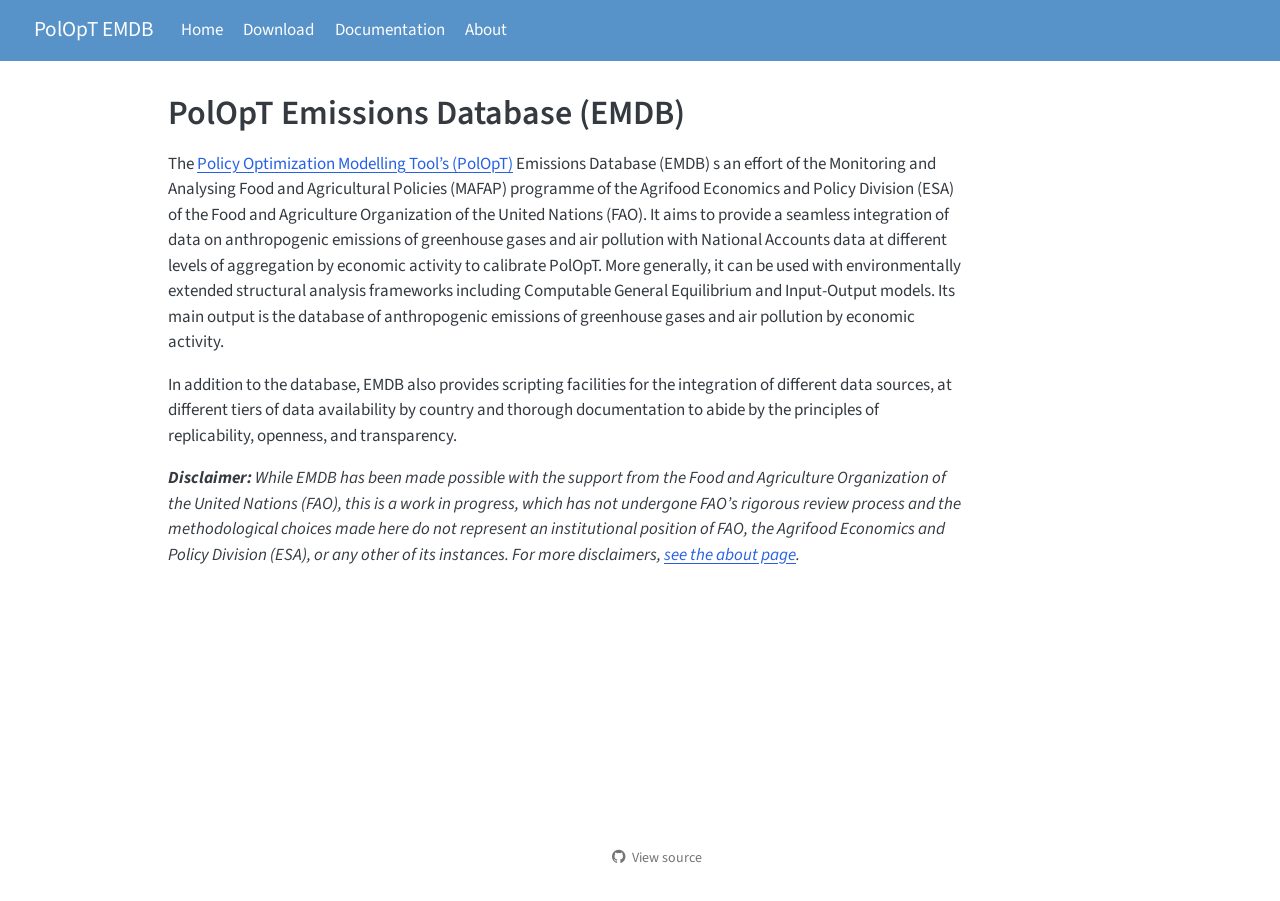
==== commit 8a388c2a: "Relabeled incorrect ISIC for fugitive emissions to division 05" ====
--- a/docs/index.html
+++ b/docs/index.html
@@ -2,7 +2,7 @@
 <html xmlns="http://www.w3.org/1999/xhtml" lang="en" xml:lang="en"><head>
 
 <meta charset="utf-8">
-<meta name="generator" content="quarto-1.7.32">
+<meta name="generator" content="quarto-1.8.25">
 
 <meta name="viewport" content="width=device-width, initial-scale=1.0, user-scalable=yes">
 
@@ -31,14 +31,15 @@
 <meta name="quarto:offset" content="./">
 <script src="site_libs/quarto-html/quarto.js" type="module"></script>
 <script src="site_libs/quarto-html/tabsets/tabsets.js" type="module"></script>
+<script src="site_libs/quarto-html/axe/axe-check.js" type="module"></script>
 <script src="site_libs/quarto-html/popper.min.js"></script>
 <script src="site_libs/quarto-html/tippy.umd.min.js"></script>
 <script src="site_libs/quarto-html/anchor.min.js"></script>
 <link href="site_libs/quarto-html/tippy.css" rel="stylesheet">
-<link href="site_libs/quarto-html/quarto-syntax-highlighting-37eea08aefeeee20ff55810ff984fec1.css" rel="stylesheet" id="quarto-text-highlighting-styles">
+<link href="site_libs/quarto-html/quarto-syntax-highlighting-7b89279ff1a6dce999919e0e67d4d9ec.css" rel="stylesheet" id="quarto-text-highlighting-styles">
 <script src="site_libs/bootstrap/bootstrap.min.js"></script>
 <link href="site_libs/bootstrap/bootstrap-icons.css" rel="stylesheet">
-<link href="site_libs/bootstrap/bootstrap-858f586298d17259b84a7299c9278920.min.css" rel="stylesheet" append-hash="true" id="quarto-bootstrap" data-mode="light">
+<link href="site_libs/bootstrap/bootstrap-13a8c907e9a8152a2dc7fb04cae9e79d.min.css" rel="stylesheet" append-hash="true" id="quarto-bootstrap" data-mode="light">
 <script id="quarto-search-options" type="application/json">{
   "location": "navbar",
   "copy-button": false,
@@ -78,6 +79,8 @@
     <nav class="navbar navbar-expand-lg " data-bs-theme="dark">
       <div class="navbar-container container-fluid">
       <div class="navbar-brand-container mx-auto">
+    <a href="./index.html" class="navbar-brand navbar-brand-logo">
+    </a>
     <a class="navbar-brand" href="./index.html">
     <span class="navbar-title">PolOpT EMDB</span>
     </a>
@@ -198,13 +201,14 @@
       e.clearSelection();
     }
     const getTextToCopy = function(trigger) {
-        const codeEl = trigger.previousElementSibling.cloneNode(true);
-        for (const childEl of codeEl.children) {
-          if (isCodeAnnotation(childEl)) {
-            childEl.remove();
-          }
-        }
-        return codeEl.innerText;
+      const outerScaffold = trigger.parentElement.cloneNode(true);
+      const codeEl = outerScaffold.querySelector('code');
+      for (const childEl of codeEl.children) {
+        if (isCodeAnnotation(childEl)) {
+          childEl.remove();
+        }
+      }
+      return codeEl.innerText;
     }
     const clipboard = new window.ClipboardJS('.code-copy-button:not([data-in-quarto-modal])', {
       text: getTextToCopy
--- a/docs/site_libs/quarto-html/quarto-syntax-highlighting-7b89279ff1a6dce999919e0e67d4d9ec.css
+++ b/docs/site_libs/quarto-html/quarto-syntax-highlighting-7b89279ff1a6dce999919e0e67d4d9ec.css
@@ -0,0 +1,236 @@
+/* quarto syntax highlight colors */
+:root {
+  --quarto-hl-ot-color: #003B4F;
+  --quarto-hl-at-color: #657422;
+  --quarto-hl-ss-color: #20794D;
+  --quarto-hl-an-color: #5E5E5E;
+  --quarto-hl-fu-color: #4758AB;
+  --quarto-hl-st-color: #20794D;
+  --quarto-hl-cf-color: #003B4F;
+  --quarto-hl-op-color: #5E5E5E;
+  --quarto-hl-er-color: #AD0000;
+  --quarto-hl-bn-color: #AD0000;
+  --quarto-hl-al-color: #AD0000;
+  --quarto-hl-va-color: #111111;
+  --quarto-hl-bu-color: inherit;
+  --quarto-hl-ex-color: inherit;
+  --quarto-hl-pp-color: #AD0000;
+  --quarto-hl-in-color: #5E5E5E;
+  --quarto-hl-vs-color: #20794D;
+  --quarto-hl-wa-color: #5E5E5E;
+  --quarto-hl-do-color: #5E5E5E;
+  --quarto-hl-im-color: #00769E;
+  --quarto-hl-ch-color: #20794D;
+  --quarto-hl-dt-color: #AD0000;
+  --quarto-hl-fl-color: #AD0000;
+  --quarto-hl-co-color: #5E5E5E;
+  --quarto-hl-cv-color: #5E5E5E;
+  --quarto-hl-cn-color: #8f5902;
+  --quarto-hl-sc-color: #5E5E5E;
+  --quarto-hl-dv-color: #AD0000;
+  --quarto-hl-kw-color: #003B4F;
+}
+
+/* other quarto variables */
+:root {
+  --quarto-font-monospace: SFMono-Regular, Menlo, Monaco, Consolas, "Liberation Mono", "Courier New", monospace;
+}
+
+/* syntax highlight based on Pandoc's rules */
+pre > code.sourceCode > span {
+  color: #003B4F;
+}
+
+code.sourceCode > span {
+  color: #003B4F;
+}
+
+div.sourceCode,
+div.sourceCode pre.sourceCode {
+  color: #003B4F;
+}
+
+/* Normal */
+code span {
+  color: #003B4F;
+}
+
+/* Alert */
+code span.al {
+  color: #AD0000;
+  font-style: inherit;
+}
+
+/* Annotation */
+code span.an {
+  color: #5E5E5E;
+  font-style: inherit;
+}
+
+/* Attribute */
+code span.at {
+  color: #657422;
+  font-style: inherit;
+}
+
+/* BaseN */
+code span.bn {
+  color: #AD0000;
+  font-style: inherit;
+}
+
+/* BuiltIn */
+code span.bu {
+  font-style: inherit;
+}
+
+/* ControlFlow */
+code span.cf {
+  color: #003B4F;
+  font-weight: bold;
+  font-style: inherit;
+}
+
+/* Char */
+code span.ch {
+  color: #20794D;
+  font-style: inherit;
+}
+
+/* Constant */
+code span.cn {
+  color: #8f5902;
+  font-style: inherit;
+}
+
+/* Comment */
+code span.co {
+  color: #5E5E5E;
+  font-style: inherit;
+}
+
+/* CommentVar */
+code span.cv {
+  color: #5E5E5E;
+  font-style: italic;
+}
+
+/* Documentation */
+code span.do {
+  color: #5E5E5E;
+  font-style: italic;
+}
+
+/* DataType */
+code span.dt {
+  color: #AD0000;
+  font-style: inherit;
+}
+
+/* DecVal */
+code span.dv {
+  color: #AD0000;
+  font-style: inherit;
+}
+
+/* Error */
+code span.er {
+  color: #AD0000;
+  font-style: inherit;
+}
+
+/* Extension */
+code span.ex {
+  font-style: inherit;
+}
+
+/* Float */
+code span.fl {
+  color: #AD0000;
+  font-style: inherit;
+}
+
+/* Function */
+code span.fu {
+  color: #4758AB;
+  font-style: inherit;
+}
+
+/* Import */
+code span.im {
+  color: #00769E;
+  font-style: inherit;
+}
+
+/* Information */
+code span.in {
+  color: #5E5E5E;
+  font-style: inherit;
+}
+
+/* Keyword */
+code span.kw {
+  color: #003B4F;
+  font-weight: bold;
+  font-style: inherit;
+}
+
+/* Operator */
+code span.op {
+  color: #5E5E5E;
+  font-style: inherit;
+}
+
+/* Other */
+code span.ot {
+  color: #003B4F;
+  font-style: inherit;
+}
+
+/* Preprocessor */
+code span.pp {
+  color: #AD0000;
+  font-style: inherit;
+}
+
+/* SpecialChar */
+code span.sc {
+  color: #5E5E5E;
+  font-style: inherit;
+}
+
+/* SpecialString */
+code span.ss {
+  color: #20794D;
+  font-style: inherit;
+}
+
+/* String */
+code span.st {
+  color: #20794D;
+  font-style: inherit;
+}
+
+/* Variable */
+code span.va {
+  color: #111111;
+  font-style: inherit;
+}
+
+/* VerbatimString */
+code span.vs {
+  color: #20794D;
+  font-style: inherit;
+}
+
+/* Warning */
+code span.wa {
+  color: #5E5E5E;
+  font-style: italic;
+}
+
+.prevent-inlining {
+  content: "</";
+}
+
+/*# sourceMappingURL=3944bc705cfaf4c80e56f77c5205168a.css.map */
